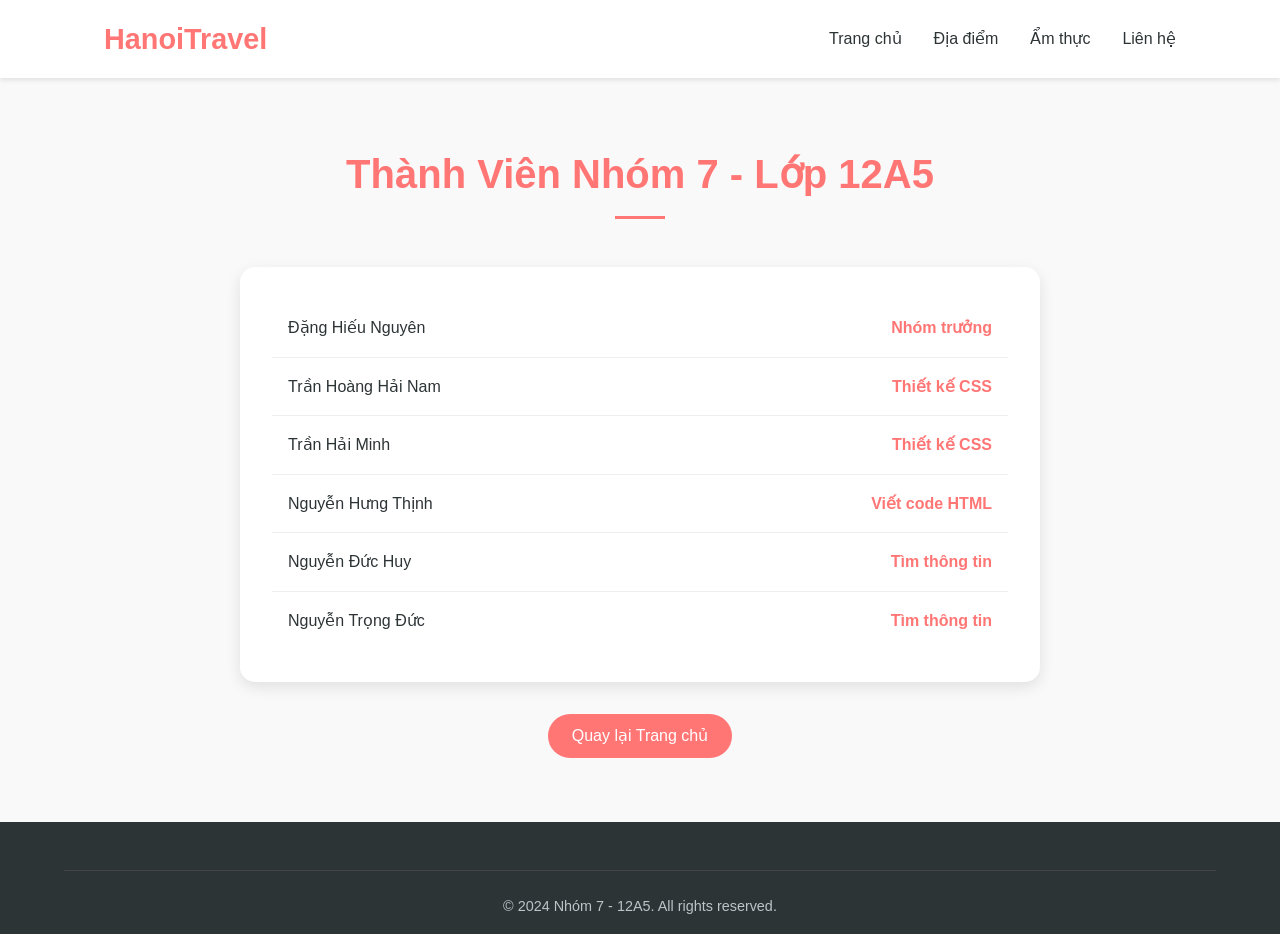
==== thong-tin.html @ d7507c51 "first commit" ====
<!DOCTYPE html>
<html lang="vi">
<head>
    <meta charset="UTF-8">
    <meta name="viewport" content="width=device-width, initial-scale=1.0">
    <title>Thông tin thành viên - Nhóm 7</title>
    <link rel="stylesheet" href="style.css">
</head>
<body style="background-color: #f9f9f9;">

    <!-- Header -->
    <header>
        <nav>
            <div class="logo">
                <h1>HanoiTravel</h1>
            </div>
            <ul class="menu">
                <li><a href="index.html">Trang chủ</a></li>
                <li><a href="index.html#locations">Địa điểm</a></li>
                <li><a href="index.html#cuisine">Ẩm thực</a></li>
                <li><a href="#">Liên hệ</a></li>
            </ul>
        </nav>
    </header>

    <section>
        <div class="section-title">
            <h2>Thành Viên Nhóm 7 - Lớp 12A5</h2>
        </div>

        <div class="info-container">
            <ul class="member-list">
                <li class="member-item">
                    <span>Đặng Hiếu Nguyên</span>
                    <span class="role">Nhóm trưởng</span>
                </li>
                <li class="member-item">
                    <span>Trần Hoàng Hải Nam</span>
                    <span class="role">Thiết kế CSS</span>
                </li>
                <li class="member-item">
                    <span>Trần Hải Minh</span>
                    <span class="role">Thiết kế CSS</span>
                </li>
                <li class="member-item">
                    <span>Nguyễn Hưng Thịnh</span>
                    <span class="role">Viết code HTML</span>
                </li>
                <li class="member-item">
                    <span>Nguyễn Đức Huy</span>
                    <span class="role">Tìm thông tin</span>
                </li>
                <li class="member-item">
                    <span>Nguyễn Trọng Đức</span>
                    <span class="role">Tìm thông tin</span>
                </li>
            </ul>
        </div>

        <div style="text-align: center; margin-top: 2rem;">
            <a href="index.html" class="btn-more">Quay lại Trang chủ</a>
        </div>
    </section>

    <!-- Footer -->
    <footer>
        <div class="copyright">
            <p>&copy; 2024 Nhóm 7 - 12A5. All rights reserved.</p>
        </div>
    </footer>

</body>
</html>
---- style.css ----
/* Reset CSS */
* {
    margin: 0;
    padding: 0;
    box-sizing: border-box;
    font-family: 'Segoe UI', Tahoma, Geneva, Verdana, sans-serif;
}

:root {
    --primary-red: #ff7675; /* Đỏ nhạt */
    --white: #ffffff;
    --light-gray: #f9f9f9;
    --dark-text: #2d3436;
    --gray-text: #636e72;
    --transition: all 0.3s ease;
}

body {
    background-color: var(--white);
    color: var(--dark-text);
    line-height: 1.6;
}

/* Header */
header {
    background-color: var(--white);
    box-shadow: 0 2px 5px rgba(0,0,0,0.1);
    position: sticky;
    top: 0;
    z-index: 1000;
}

nav {
    display: flex;
    justify-content: space-between;
    align-items: center;
    padding: 1rem 5%;
    max-width: 1200px;
    margin: 0 auto;
}

.logo h1 {
    color: var(--primary-red);
    font-size: 1.8rem;
    font-weight: bold;
}

.menu {
    display: flex;
    list-style: none;
}

.menu li {
    margin-left: 2rem;
}

.menu a {
    text-decoration: none;
    color: var(--dark-text);
    font-weight: 500;
    transition: var(--transition);
}

.menu a:hover {
    color: var(--primary-red);
}

/* Banner */
.banner {
    height: 60vh;
    background: linear-gradient(rgba(0,0,0,0.4), rgba(0,0,0,0.4)), url('https://images.unsplash.com/photo-1555921015-5532091f6026?auto=format&fit=crop&w=1200&q=80');
    background-size: cover;
    background-position: center;
    display: flex;
    flex-direction: column;
    justify-content: center;
    align-items: center;
    color: white;
    text-align: center;
}

.banner h2 {
    font-size: 3.5rem;
    margin-bottom: 1rem;
    text-shadow: 2px 2px 4px rgba(0,0,0,0.5);
}

.banner p {
    font-size: 1.2rem;
}

/* Sections */
section {
    padding: 4rem 5%;
    max-width: 1200px;
    margin: 0 auto;
}

.section-title {
    text-align: center;
    margin-bottom: 3rem;
}

.section-title h2 {
    font-size: 2.5rem;
    color: var(--primary-red);
    position: relative;
    display: inline-block;
}

.section-title h2::after {
    content: '';
    display: block;
    width: 50px;
    height: 3px;
    background: var(--primary-red);
    margin: 10px auto 0;
}

/* Cards Grid */
.grid {
    display: grid;
    grid-template-columns: repeat(auto-fit, minmax(300px, 1fr));
    gap: 2rem;
}

.card {
    background: var(--white);
    border-radius: 15px;
    overflow: hidden;
    box-shadow: 0 5px 15px rgba(0,0,0,0.1);
    transition: var(--transition);
}

.card:hover {
    transform: translateY(-10px);
    box-shadow: 0 10px 25px rgba(0,0,0,0.2);
}

.card-img {
    height: 200px;
    overflow: hidden;
}

.card-img img {
    width: 100%;
    height: 100%;
    object-fit: cover;
    transition: var(--transition);
}

.card:hover .card-img img {
    transform: scale(1.1);
}

.card-content {
    padding: 1.5rem;
}

.card-content h3 {
    margin-bottom: 1rem;
    color: var(--primary-red);
}

.card-content p {
    color: var(--gray-text);
    font-size: 0.95rem;
    margin-bottom: 1.5rem;
    /* Limit to 3 lines */
    display: -webkit-box;
    -webkit-line-clamp: 3;
    -webkit-box-orient: vertical;
    overflow: hidden;
}

.btn-more {
    display: inline-block;
    padding: 0.6rem 1.5rem;
    background-color: var(--primary-red);
    color: white;
    text-decoration: none;
    border-radius: 25px;
    font-weight: 500;
    transition: var(--transition);
}

.btn-more:hover {
    background-color: #e66767;
}

/* Cuisine Section (Grid Layout) */
.cuisine-grid {
    display: grid;
    grid-template-columns: repeat(auto-fit, minmax(250px, 1fr));
    gap: 2rem;
}

.food-item {
    text-align: center;
    padding: 1rem;
}

.food-img {
    width: 150px;
    height: 150px;
    border-radius: 50%;
    object-fit: cover;
    margin-bottom: 1rem;
    border: 5px solid var(--primary-red);
}

/* Footer */
footer {
    background-color: #2d3436;
    color: white;
    padding: 3rem 5% 1rem;
    text-align: center;
}

.footer-content {
    max-width: 1200px;
    margin: 0 auto;
    display: grid;
    grid-template-columns: repeat(auto-fit, minmax(200px, 1fr));
    gap: 2rem;
    margin-bottom: 2rem;
    text-align: left;
}

.footer-info h4 {
    color: var(--primary-red);
    margin-bottom: 1rem;
}

.copyright {
    border-top: 1px solid #444;
    padding-top: 1.5rem;
    font-size: 0.9rem;
    color: #bdc3c7;
}

/* Info Page specific */
.info-container {
    max-width: 800px;
    margin: 2rem auto;
    background: white;
    padding: 2rem;
    border-radius: 15px;
    box-shadow: 0 5px 15px rgba(0,0,0,0.1);
}

.member-list {
    list-style: none;
}

.member-item {
    display: flex;
    justify-content: space-between;
    padding: 1rem;
    border-bottom: 1px solid #eee;
}

.member-item:last-child {
    border-bottom: none;
}

.role {
    font-weight: bold;
    color: var(--primary-red);
}

/* Responsive */
@media (max-width: 768px) {
    .menu {
        display: none; /* Simplification for this exercise */
    }
    .banner h2 {
        font-size: 2.5rem;
    }
}
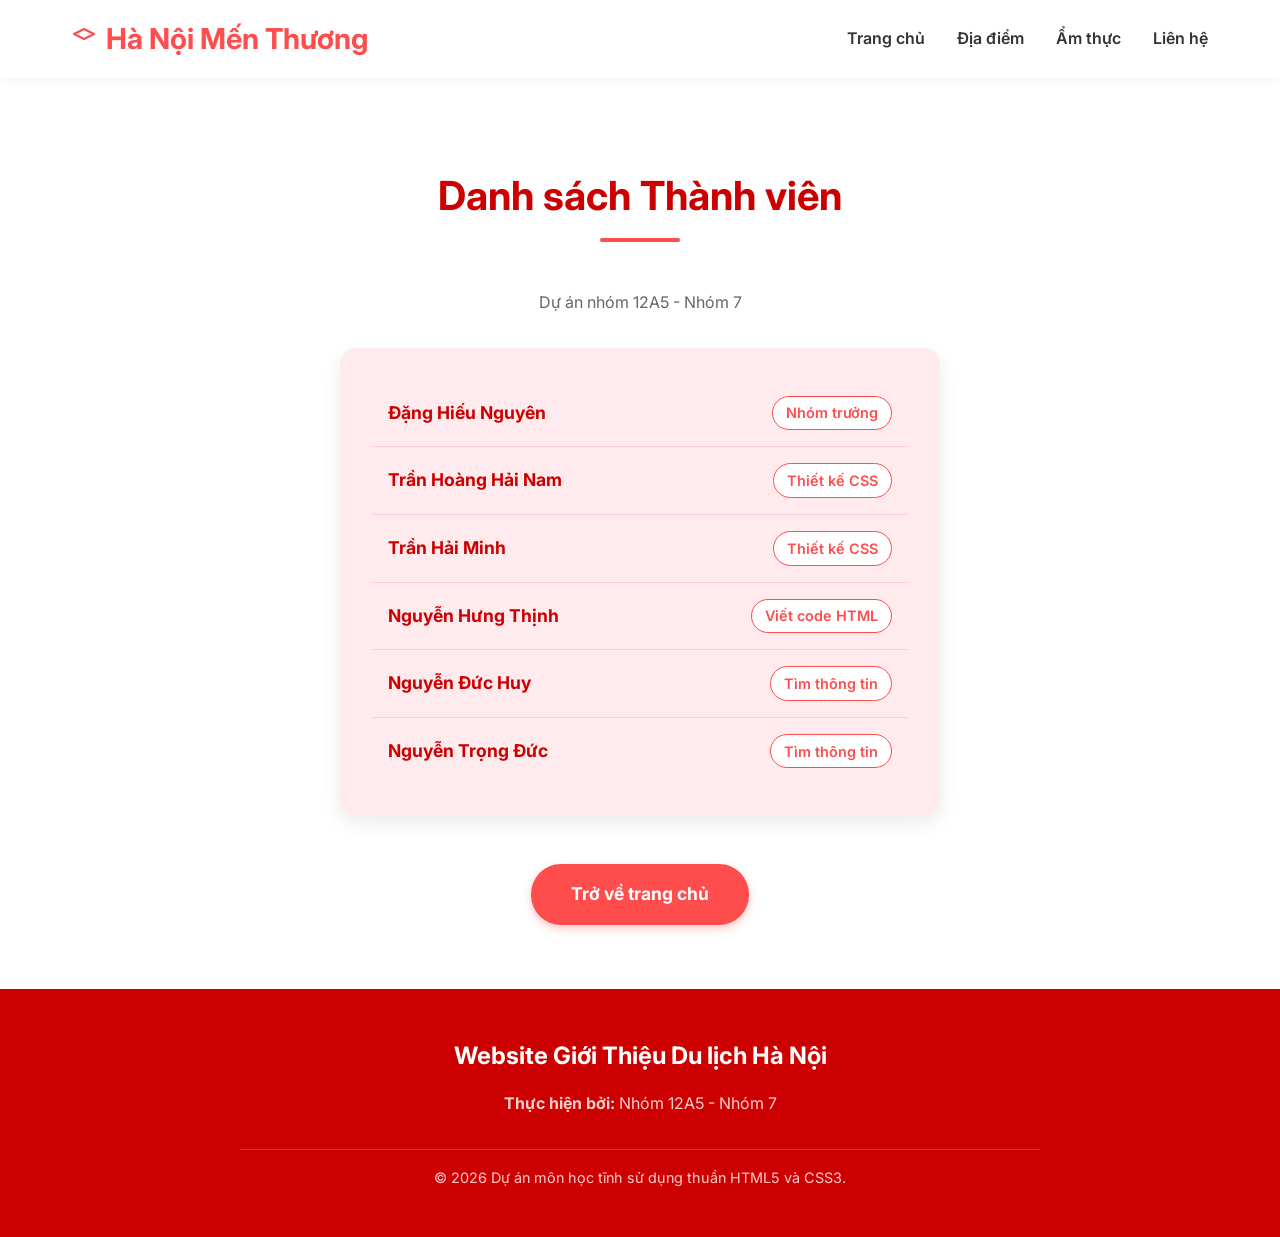
==== commit 6e08fa4b: "refactor: modernize UI components, add CSS-only modal functionality, and update global styles" ====
--- a/thong-tin.html
+++ b/thong-tin.html
@@ -3,69 +3,72 @@
 <head>
     <meta charset="UTF-8">
     <meta name="viewport" content="width=device-width, initial-scale=1.0">
-    <title>Thông tin thành viên - Nhóm 7</title>
+    <title>Thông tin Tác giả - Nhóm 12A5 Nhóm 7</title>
+    <!-- Trỏ về cùng CSS dùng chung -> đồng nhất giao diện -->
     <link rel="stylesheet" href="style.css">
+    <link href="https://fonts.googleapis.com/css2?family=Inter:wght@400;600;700&display=swap" rel="stylesheet">
 </head>
-<body style="background-color: #f9f9f9;">
+<body>
 
-    <!-- Header -->
+    <!-- Header cho Trang Thông Tin -->
     <header>
-        <nav>
-            <div class="logo">
-                <h1>HanoiTravel</h1>
-            </div>
-            <ul class="menu">
+        <nav class="navbar">
+            <a href="index.html" class="logo">
+                <svg width="24" height="24" viewBox="0 0 24 24" fill="none" stroke="currentColor" stroke-width="2" stroke-linecap="round" stroke-linejoin="round"><path d="M12 2L2 7l10 5 10-5-10-5z"></path></svg>
+                Hà Nội Mến Thương
+            </a>
+            <ul class="nav-links">
                 <li><a href="index.html">Trang chủ</a></li>
-                <li><a href="index.html#locations">Địa điểm</a></li>
-                <li><a href="index.html#cuisine">Ẩm thực</a></li>
-                <li><a href="#">Liên hệ</a></li>
+                <li><a href="index.html#dia-diem">Địa điểm</a></li>
+                <li><a href="index.html#am-thuc">Ẩm thực</a></li>
+                <li><a href="index.html#lien-he">Liên hệ</a></li>
             </ul>
         </nav>
     </header>
 
-    <section>
-        <div class="section-title">
-            <h2>Thành Viên Nhóm 7 - Lớp 12A5</h2>
-        </div>
-
-        <div class="info-container">
-            <ul class="member-list">
-                <li class="member-item">
-                    <span>Đặng Hiếu Nguyên</span>
-                    <span class="role">Nhóm trưởng</span>
-                </li>
-                <li class="member-item">
-                    <span>Trần Hoàng Hải Nam</span>
-                    <span class="role">Thiết kế CSS</span>
-                </li>
-                <li class="member-item">
-                    <span>Trần Hải Minh</span>
-                    <span class="role">Thiết kế CSS</span>
-                </li>
-                <li class="member-item">
-                    <span>Nguyễn Hưng Thịnh</span>
-                    <span class="role">Viết code HTML</span>
-                </li>
-                <li class="member-item">
-                    <span>Nguyễn Đức Huy</span>
-                    <span class="role">Tìm thông tin</span>
-                </li>
-                <li class="member-item">
-                    <span>Nguyễn Trọng Đức</span>
-                    <span class="role">Tìm thông tin</span>
-                </li>
-            </ul>
-        </div>
-
-        <div style="text-align: center; margin-top: 2rem;">
-            <a href="index.html" class="btn-more">Quay lại Trang chủ</a>
-        </div>
-    </section>
+    <!-- Main Content Trang Thông TIn -->
+    <main class="container team-container" style="margin-top: 100px;">
+        <h2 class="section-title">Danh sách Thành viên</h2>
+        <p style="margin-bottom: 2rem; color: var(--text-muted);">Dự án nhóm 12A5 - Nhóm 7</p>
+        
+        <ul class="team-list">
+            <li>
+                <span class="team-name">Đặng Hiếu Nguyên</span>
+                <span class="team-role">Nhóm trưởng</span>
+            </li>
+            <li>
+                <span class="team-name">Trần Hoàng Hải Nam</span>
+                <span class="team-role">Thiết kế CSS</span>
+            </li>
+            <li>
+                <span class="team-name">Trần Hải Minh</span>
+                <span class="team-role">Thiết kế CSS</span>
+            </li>
+            <li>
+                <span class="team-name">Nguyễn Hưng Thịnh</span>
+                <span class="team-role">Viết code HTML</span>
+            </li>
+            <li>
+                <span class="team-name">Nguyễn Đức Huy</span>
+                <span class="team-role">Tìm thông tin</span>
+            </li>
+            <li>
+                <span class="team-name">Nguyễn Trọng Đức</span>
+                <span class="team-role">Tìm thông tin</span>
+            </li>
+        </ul>
+        
+        <a href="index.html" class="btn-primary" style="margin-top: 3rem;">Trở về trang chủ</a>
+    </main>
 
     <!-- Footer -->
     <footer>
-        <div class="copyright">
-            <p>&copy; 2024 Nhóm 7 - 12A5. All rights reserved.</p>
+        <div class="footer-content">
+            <h3>Website Giới Thiệu Du lịch Hà Nội</h3>
+            <p><strong>Thực hiện bởi:</strong> Nhóm 12A5 - Nhóm 7</p>
+            <div class="footer-bottom">
+                &copy; 2026 Dự án môn học tĩnh sử dụng thuần HTML5 và CSS3. 
+            </div>
         </div>
     </footer>
 
--- a/style.css
+++ b/style.css
@@ -1,280 +1,418 @@
-/* Reset CSS */
+/* Reset và Cấu hình cơ bản */
+:root {
+  --primary-color: #ff4d4d; /* Đỏ nhạt chủ đạo */
+  --primary-light: #ffebee; /* Nền đỏ nhạt */
+  --primary-dark: #cc0000;
+  --white: #ffffff;
+  --text-main: #333333;
+  --text-muted: #666666;
+  --bg-gray: #f9f9f9;
+  --shadow: 0 8px 20px rgba(0, 0, 0, 0.08);
+  --shadow-hover: 0 15px 30px rgba(255, 77, 77, 0.15);
+  --transition: all 0.3s ease;
+}
+
 * {
-    margin: 0;
-    padding: 0;
-    box-sizing: border-box;
-    font-family: 'Segoe UI', Tahoma, Geneva, Verdana, sans-serif;
-}
-
-:root {
-    --primary-red: #ff7675; /* Đỏ nhạt */
-    --white: #ffffff;
-    --light-gray: #f9f9f9;
-    --dark-text: #2d3436;
-    --gray-text: #636e72;
-    --transition: all 0.3s ease;
+  margin: 0;
+  padding: 0;
+  box-sizing: border-box;
+}
+
+html {
+  scroll-behavior: smooth; /* Cuộn mượt khi click menu */
 }
 
 body {
-    background-color: var(--white);
-    color: var(--dark-text);
-    line-height: 1.6;
-}
-
-/* Header */
+  font-family: 'Inter', Arial, sans-serif;
+  color: var(--text-main);
+  background-color: var(--white);
+  line-height: 1.6;
+}
+
+/* Typography */
+h1, h2, h3, h4 {
+  font-weight: 700;
+  color: var(--text-main);
+}
+
+.section-title {
+  text-align: center;
+  font-size: 2.5rem;
+  margin-bottom: 3rem;
+  color: var(--primary-dark);
+  position: relative;
+}
+
+.section-title::after {
+  content: "";
+  display: block;
+  width: 80px;
+  height: 4px;
+  background-color: var(--primary-color);
+  margin: 10px auto 0;
+  border-radius: 2px;
+}
+
+/* Header & Menu */
 header {
-    background-color: var(--white);
-    box-shadow: 0 2px 5px rgba(0,0,0,0.1);
-    position: sticky;
-    top: 0;
-    z-index: 1000;
-}
-
-nav {
-    display: flex;
-    justify-content: space-between;
-    align-items: center;
-    padding: 1rem 5%;
-    max-width: 1200px;
-    margin: 0 auto;
-}
-
-.logo h1 {
-    color: var(--primary-red);
-    font-size: 1.8rem;
-    font-weight: bold;
-}
-
-.menu {
-    display: flex;
-    list-style: none;
-}
-
-.menu li {
-    margin-left: 2rem;
-}
-
-.menu a {
-    text-decoration: none;
-    color: var(--dark-text);
-    font-weight: 500;
-    transition: var(--transition);
-}
-
-.menu a:hover {
-    color: var(--primary-red);
+  position: fixed;
+  top: 0;
+  width: 100%;
+  background-color: rgba(255, 255, 255, 0.95);
+  backdrop-filter: blur(5px);
+  box-shadow: 0 2px 10px rgba(0,0,0,0.05);
+  z-index: 100;
+}
+
+.navbar {
+  display: flex;
+  justify-content: space-between;
+  align-items: center;
+  max-width: 1200px;
+  margin: 0 auto;
+  padding: 1rem 2rem;
+}
+
+.logo {
+  font-size: 1.8rem;
+  font-weight: bold;
+  text-decoration: none;
+  color: var(--primary-color);
+  display: flex;
+  align-items: center;
+  gap: 10px;
+}
+
+.nav-links {
+  list-style: none;
+  display: flex;
+  gap: 2rem;
+}
+
+.nav-links li a {
+  text-decoration: none;
+  color: var(--text-main);
+  font-weight: 600;
+  transition: var(--transition);
+  padding: 0.5rem 0;
+}
+
+.nav-links li a:hover {
+  color: var(--primary-color);
+}
+
+/* Main Content Container */
+.container {
+  max-width: 1200px;
+  margin: 0 auto;
+  padding: 5rem 2rem 2rem; /* padding top lớn để tránh header chèn */
+}
+
+section {
+  padding: 4rem 0;
 }
 
 /* Banner */
 .banner {
-    height: 60vh;
-    background: linear-gradient(rgba(0,0,0,0.4), rgba(0,0,0,0.4)), url('https://images.unsplash.com/photo-1555921015-5532091f6026?auto=format&fit=crop&w=1200&q=80');
-    background-size: cover;
-    background-position: center;
-    display: flex;
-    flex-direction: column;
-    justify-content: center;
-    align-items: center;
-    color: white;
-    text-align: center;
-}
-
-.banner h2 {
-    font-size: 3.5rem;
-    margin-bottom: 1rem;
-    text-shadow: 2px 2px 4px rgba(0,0,0,0.5);
-}
-
-.banner p {
-    font-size: 1.2rem;
-}
-
-/* Sections */
-section {
-    padding: 4rem 5%;
-    max-width: 1200px;
-    margin: 0 auto;
-}
-
-.section-title {
-    text-align: center;
-    margin-bottom: 3rem;
-}
-
-.section-title h2 {
-    font-size: 2.5rem;
-    color: var(--primary-red);
-    position: relative;
-    display: inline-block;
-}
-
-.section-title h2::after {
-    content: '';
-    display: block;
-    width: 50px;
-    height: 3px;
-    background: var(--primary-red);
-    margin: 10px auto 0;
-}
-
-/* Cards Grid */
-.grid {
-    display: grid;
-    grid-template-columns: repeat(auto-fit, minmax(300px, 1fr));
-    gap: 2rem;
-}
-
+  height: 80vh;
+  background: linear-gradient(rgba(0, 0, 0, 0.4), rgba(0, 0, 0, 0.5)), url('https://images.unsplash.com/photo-1555921015-5532091f6026?q=80&w=2000&auto=format&fit=crop') center/cover no-repeat;
+  display: flex;
+  align-items: center;
+  justify-content: center;
+  text-align: center;
+  color: var(--white);
+  margin-top: 70px;
+}
+
+.banner-content h1 {
+  font-size: 4rem;
+  margin-bottom: 1rem;
+  color: var(--white);
+  text-shadow: 2px 2px 4px rgba(0,0,0,0.5);
+}
+
+.banner-content p {
+  font-size: 1.5rem;
+  margin-bottom: 2rem;
+}
+
+.btn-primary {
+  display: inline-block;
+  background-color: var(--primary-color);
+  color: var(--white);
+  padding: 1rem 2.5rem;
+  border-radius: 30px;
+  text-decoration: none;
+  font-weight: bold;
+  font-size: 1.1rem;
+  transition: var(--transition);
+  box-shadow: 0 4px 10px rgba(255, 77, 77, 0.3);
+}
+
+.btn-primary:hover {
+  background-color: var(--primary-dark);
+  transform: translateY(-3px);
+  box-shadow: 0 6px 15px rgba(255, 77, 77, 0.4);
+}
+
+/* Grid layout cho Cards */
+.grid-container {
+  display: grid;
+  grid-template-columns: repeat(auto-fit, minmax(300px, 1fr));
+  gap: 2.5rem;
+}
+
+/* Cards Style */
 .card {
-    background: var(--white);
-    border-radius: 15px;
-    overflow: hidden;
-    box-shadow: 0 5px 15px rgba(0,0,0,0.1);
-    transition: var(--transition);
+  background: var(--white);
+  border-radius: 16px;
+  overflow: hidden;
+  box-shadow: var(--shadow);
+  transition: var(--transition);
+  border: 1px solid var(--primary-light);
+  display: flex;
+  flex-direction: column;
 }
 
 .card:hover {
-    transform: translateY(-10px);
-    box-shadow: 0 10px 25px rgba(0,0,0,0.2);
+  transform: translateY(-10px);
+  box-shadow: var(--shadow-hover);
+  border-color: var(--primary-color);
 }
 
 .card-img {
-    height: 200px;
-    overflow: hidden;
-}
-
-.card-img img {
-    width: 100%;
-    height: 100%;
-    object-fit: cover;
-    transition: var(--transition);
-}
-
-.card:hover .card-img img {
-    transform: scale(1.1);
+  width: 100%;
+  height: 220px;
+  object-fit: cover;
+  transition: transform 0.5s ease;
+}
+
+.card:hover .card-img {
+  transform: scale(1.05); /* Hiệu ứng zoom nhẹ hình ảnh khi hover */
 }
 
 .card-content {
-    padding: 1.5rem;
-}
-
-.card-content h3 {
-    margin-bottom: 1rem;
-    color: var(--primary-red);
-}
-
-.card-content p {
-    color: var(--gray-text);
-    font-size: 0.95rem;
-    margin-bottom: 1.5rem;
-    /* Limit to 3 lines */
-    display: -webkit-box;
-    -webkit-line-clamp: 3;
-    -webkit-box-orient: vertical;
-    overflow: hidden;
-}
-
-.btn-more {
-    display: inline-block;
-    padding: 0.6rem 1.5rem;
-    background-color: var(--primary-red);
-    color: white;
-    text-decoration: none;
-    border-radius: 25px;
-    font-weight: 500;
-    transition: var(--transition);
-}
-
-.btn-more:hover {
-    background-color: #e66767;
-}
-
-/* Cuisine Section (Grid Layout) */
-.cuisine-grid {
-    display: grid;
-    grid-template-columns: repeat(auto-fit, minmax(250px, 1fr));
-    gap: 2rem;
-}
-
-.food-item {
-    text-align: center;
-    padding: 1rem;
-}
-
-.food-img {
-    width: 150px;
-    height: 150px;
-    border-radius: 50%;
-    object-fit: cover;
-    margin-bottom: 1rem;
-    border: 5px solid var(--primary-red);
+  padding: 1.5rem;
+  flex-grow: 1;
+  display: flex;
+  flex-direction: column;
+}
+
+.card-title {
+  font-size: 1.4rem;
+  margin-bottom: 0.5rem;
+  color: var(--primary-dark);
+}
+
+.card-desc {
+  color: var(--text-muted);
+  margin-bottom: 1.5rem;
+  display: -webkit-box;
+  -webkit-line-clamp: 3;
+  -webkit-box-orient: vertical;
+  overflow: hidden;
+  flex-grow: 1;
+}
+
+.btn-outline {
+  display: inline-block;
+  text-align: center;
+  padding: 0.6rem 1.5rem;
+  color: var(--primary-color);
+  background-color: transparent;
+  border: 2px solid var(--primary-color);
+  border-radius: 8px;
+  text-decoration: none;
+  font-weight: 600;
+  transition: var(--transition);
+  margin-top: auto;
+}
+
+.btn-outline:hover {
+  background-color: var(--primary-color);
+  color: var(--white);
+}
+
+/* Ẩm thực section riêng biệt tạo điểm nhấn */
+#am-thuc {
+  background-color: var(--primary-light);
+  border-radius: 30px;
+  padding: 4rem 2rem;
+  margin: 4rem 0;
+}
+
+/* CSS-Only Modal (Popup) */
+.modal {
+  position: fixed;
+  top: 0;
+  left: 0;
+  width: 100%;
+  height: 100%;
+  background-color: rgba(0, 0, 0, 0.7);
+  display: flex;
+  align-items: center;
+  justify-content: center;
+  z-index: 1000;
+  opacity: 0;
+  visibility: hidden;
+  transition: opacity 0.3s ease, visibility 0.3s ease;
+}
+
+/* Mở modal khi id trùng với fragment trên url (:target) */
+.modal:target {
+  opacity: 1;
+  visibility: visible;
+}
+
+/* Ngăn cuộn trang khi mở modal */
+.modal:target ~ body {
+  overflow: hidden;
+}
+
+.modal-content {
+  background-color: var(--white);
+  width: 90%;
+  max-width: 600px;
+  border-radius: 16px;
+  padding: 2.5rem;
+  position: relative;
+  transform: translateY(-50px) scale(0.9);
+  transition: transform 0.4s cubic-bezier(0.175, 0.885, 0.32, 1.275);
+  box-shadow: 0 20px 40px rgba(0,0,0,0.2);
+}
+
+.modal:target .modal-content {
+  transform: translateY(0) scale(1);
+}
+
+.modal-close {
+  position: absolute;
+  top: 15px;
+  right: 20px;
+  font-size: 2rem;
+  color: var(--text-muted);
+  text-decoration: none;
+  line-height: 1;
+  transition: var(--transition);
+}
+
+.modal-close:hover {
+  color: var(--primary-color);
+  transform: scale(1.1);
+}
+
+.modal-body img {
+  width: 100%;
+  height: 250px;
+  object-fit: cover;
+  border-radius: 10px;
+  margin-bottom: 1rem;
+}
+
+.modal-body h3 {
+  font-size: 1.8rem;
+  margin-bottom: 1rem;
+  color: var(--primary-dark);
+}
+
+.modal-body p {
+  color: var(--text-main);
+  margin-bottom: 1rem;
 }
 
 /* Footer */
 footer {
-    background-color: #2d3436;
-    color: white;
-    padding: 3rem 5% 1rem;
-    text-align: center;
+  background-color: var(--primary-dark);
+  color: var(--white);
+  padding: 3rem 2rem;
+  text-align: center;
 }
 
 .footer-content {
-    max-width: 1200px;
-    margin: 0 auto;
-    display: grid;
-    grid-template-columns: repeat(auto-fit, minmax(200px, 1fr));
-    gap: 2rem;
-    margin-bottom: 2rem;
-    text-align: left;
-}
-
-.footer-info h4 {
-    color: var(--primary-red);
-    margin-bottom: 1rem;
-}
-
-.copyright {
-    border-top: 1px solid #444;
-    padding-top: 1.5rem;
+  max-width: 800px;
+  margin: 0 auto;
+}
+
+.footer-content h3 {
+  color: var(--white);
+  margin-bottom: 1rem;
+  font-size: 1.5rem;
+}
+
+.footer-content p {
+  margin-bottom: 0.5rem;
+  color: #ffcccc;
+}
+
+.footer-bottom {
+  margin-top: 2rem;
+  padding-top: 1rem;
+  border-top: 1px solid rgba(255,255,255,0.2);
+  font-size: 0.9rem;
+  color: #ffcccc;
+}
+
+/* Team Page Style (thong-tin.html) */
+.team-container {
+  display: flex;
+  flex-direction: column;
+  align-items: center;
+  text-align: center;
+  padding: 4rem 2rem;
+  min-height: 70vh;
+}
+
+.team-list {
+  list-style: none;
+  width: 100%;
+  max-width: 600px;
+  text-align: left;
+  background: var(--primary-light);
+  padding: 2rem;
+  border-radius: 16px;
+  box-shadow: var(--shadow);
+}
+
+.team-list li {
+  padding: 1rem;
+  border-bottom: 1px solid #ffcdd2;
+  display: flex;
+  justify-content: space-between;
+  align-items: center;
+}
+
+.team-list li:last-child {
+  border-bottom: none;
+}
+
+.team-name {
+  font-weight: 700;
+  color: var(--primary-dark);
+  font-size: 1.1rem;
+}
+
+.team-role {
+  background-color: var(--white);
+  color: var(--primary-color);
+  padding: 0.3rem 0.8rem;
+  border-radius: 20px;
+  font-size: 0.9rem;
+  font-weight: 600;
+  border: 1px solid var(--primary-color);
+}
+
+/* Reponsive Design */
+@media (max-width: 768px) {
+  .nav-links {
+    gap: 1rem;
     font-size: 0.9rem;
-    color: #bdc3c7;
-}
-
-/* Info Page specific */
-.info-container {
-    max-width: 800px;
-    margin: 2rem auto;
-    background: white;
-    padding: 2rem;
-    border-radius: 15px;
-    box-shadow: 0 5px 15px rgba(0,0,0,0.1);
-}
-
-.member-list {
-    list-style: none;
-}
-
-.member-item {
-    display: flex;
-    justify-content: space-between;
-    padding: 1rem;
-    border-bottom: 1px solid #eee;
-}
-
-.member-item:last-child {
-    border-bottom: none;
-}
-
-.role {
-    font-weight: bold;
-    color: var(--primary-red);
-}
-
-/* Responsive */
-@media (max-width: 768px) {
-    .menu {
-        display: none; /* Simplification for this exercise */
-    }
-    .banner h2 {
-        font-size: 2.5rem;
-    }
-}
+  }
+  
+  .banner-content h1 {
+    font-size: 2.5rem;
+  }
+  
+  .section-title {
+    font-size: 2rem;
+  }
+}
